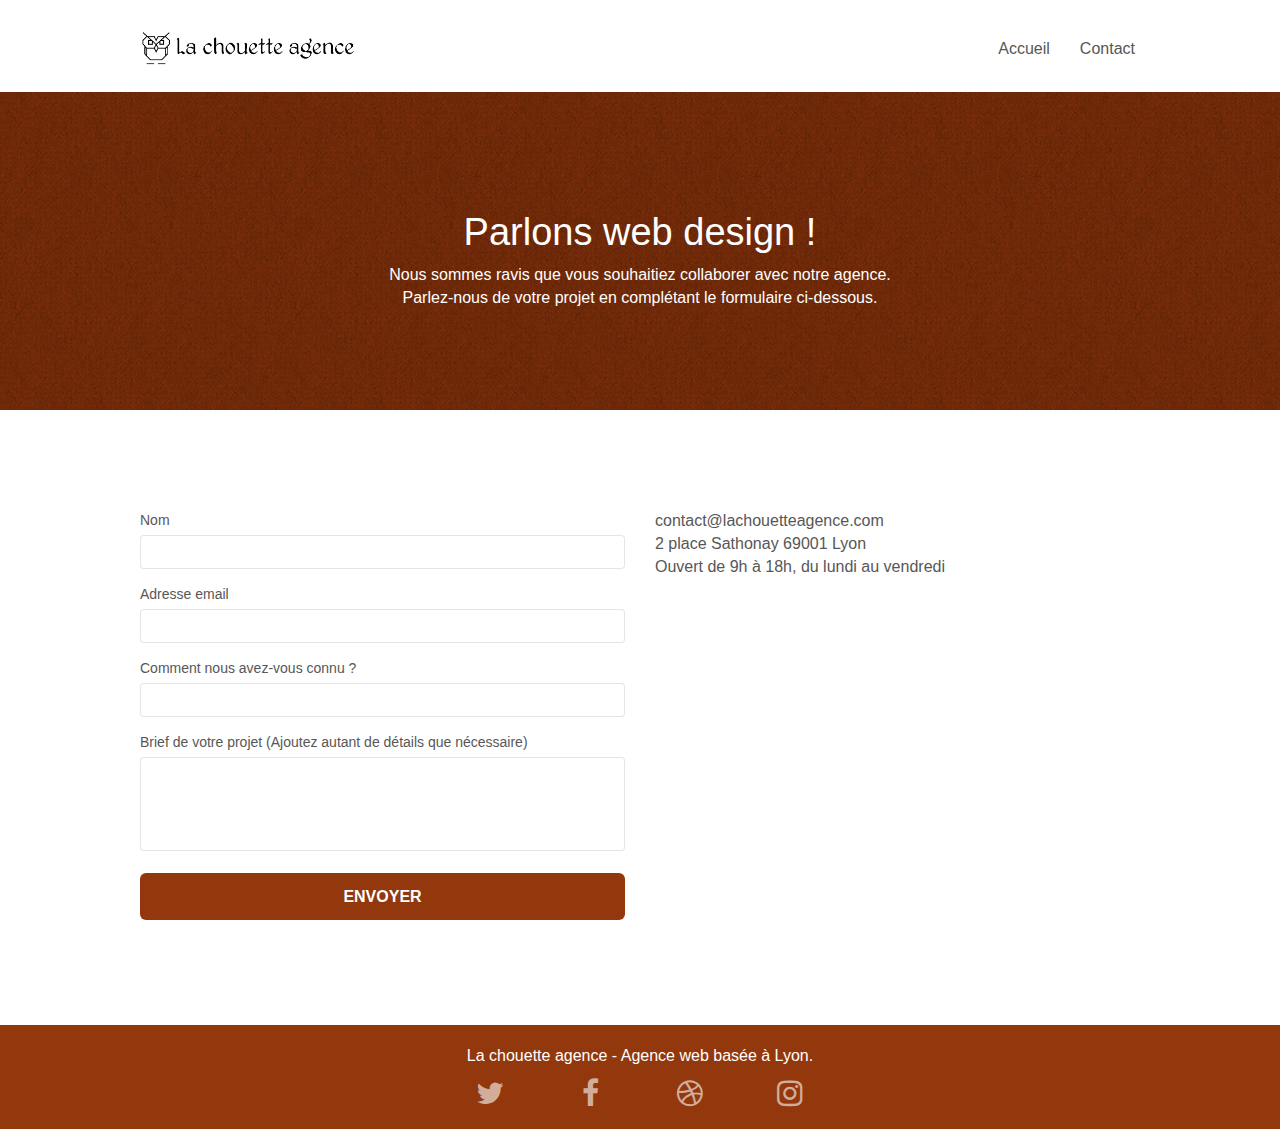
==== contact.html @ 878d5da0 "changement de langue dans contact" ====
<!doctype html>
<html lang="fr-fr">
<head>
    <meta charset="utf-8">
    <meta name="keywords" content="">
    <meta name="description" content="Contactez la chouette agence, entreprise de web design située à Lyon qui aide les entreprises à devenir attractives et visibles sur Internet.">
    <meta name="viewport" content="width=device-width, initial-scale=1.0, viewport-fit=cover">
	<meta name="robots" content="index, follow" >
	<link rel="shortcut icon" type="image/png" href="favicon.jpg">
    
	<link rel="stylesheet" type="text/css" href="./css/bootstrap.css">
	<link rel="stylesheet" type="text/css" href="style.css">
	<link rel="stylesheet" type="text/css" href="./css/font-awesome.css">
	<link rel="stylesheet" type="text/css" href="./css/et-line.css">
	
    
	<script src="./js/jquery-2.1.0.js"></script>
	<script src="./js/bootstrap.js"></script>
	<script src="./js/blocs.js"></script>
	<script src="./js/jquery.touchSwipe.js" defer></script>
	<script src="./js/gmaps.js"></script>

    <title>Contactez la chouette agence</title>

    
<!-- Analytics -->
 
<!-- Analytics END -->
    
</head>
<body>
<!-- Principal conteneur -->
<div class="page-container">
    
<!-- bloc-0 -->
<div class="bloc bgc-white l-bloc " id="bloc-0">
	<div class="container bloc-sm">
		<nav class="navbar row">
			<div class="navbar-header">
				<a class="navbar-brand" href="index.html">
					<img src="img/la-chouette-agence.png" alt="paris web design logo agence web meilleure agence" height="40" />
				</a>
				<button id="nav-toggle" type="button" class="ui-navbar-toggle navbar-toggle" data-toggle="collapse" data-target=".navbar-1">
					<span class="sr-only">Toggle navigation</span>
					<span class="icon-bar"></span>
					<span class="icon-bar"></span>
					<span class="icon-bar"></span>
				</button>
			</div>
			<div class="collapse navbar-collapse navbar-1 special-dropdown-nav">
				<ul class="site-navigation nav navbar-nav">
					<li>
						<a href="index.html">Accueil</a>
					</li>
					<li>
						<a href="contact.html"> Contact </a>
					</li>
				</ul>
			</div>
		</nav>
	</div>
</div>
<!-- bloc-0 END -->

<!-- bloc-6 -->
<div class="bloc bg-dots-bg bg-repeat bgc-atomic-tangerine d-bloc bloc-bg-texture texture-paper" id="bloc-6">
	<div class="container bloc-lg">
		<div class="row">
			<div class="col-sm-12">
				<h1 class="text-center hero-bloc-text tc-white">
					Parlons web design !
				</h1>
				<p class="text-center mg-lg tc-white tight-width-whitespace">
					Nous sommes ravis que vous souhaitiez collaborer avec notre agence.<br>
					Parlez-nous de votre projet en complétant le formulaire ci-dessous.
				</p>
			</div>
		</div>
	</div>
</div>
<!-- bloc-6 END -->

<!-- bloc-7 -->
<div class="bloc bgc-white l-bloc" id="bloc-7">
	<div class="container bloc-lg">
		<div class="row">
			<div class="col-sm-6">
				<form id="form_1" novalidate success-msg="Your message has been sent." fail-msg="Sorry it seems that our mail server is not responding, Sorry for the inconvenience!">
					<div class="form-group">
						<label>
							Nom
						</label>
						<input id="name" class="form-control" required />
					</div>
					<div class="form-group">
						<label>
							Adresse email
						</label>
						<input id="email" class="form-control" type="email" required />
					</div>
					<div class="form-group">
						<label>
							Comment nous avez-vous connu ?
						</label>
						<input class="form-control" type="email" required id="input_504" />
					</div>
					<div class="form-group">
						<label>
							Brief de votre projet (Ajoutez autant de détails que nécessaire)<br>
						</label><textarea id="message" class="form-control" rows="4" cols="50" required></textarea>
					</div> 
					<button class="bloc-button btn btn-lg btn-block cta-hero btn-atomic-tangerine" type="submit">
						Envoyer
					</button>
				</form>
			</div>
			<div class="col-sm-6">
				<p>
					contact@lachouetteagence.com<br>2 place Sathonay 69001 Lyon<br>Ouvert de 9h à 18h, du lundi au vendredi<br>
				</p>
			</div>
		</div>
	</div>
</div>
<!-- bloc-7 END -->

<!-- ScrollToTop Button -->
<a class="bloc-button btn btn-d scrollToTop" onclick="scrollToTarget('1')"><span class="fa fa-chevron-up"></span></a>
<!-- ScrollToTop Button END-->


<!-- Footer - bloc-8 -->
<div class="bloc bgc-atomic-tangerine d-bloc" id="bloc-8">
	<div class="container bloc-sm">
		<div class="row">
			<div class="col-sm-12">
				<p class="text-center white">
					La chouette agence - Agence web basée à Lyon.<br>
				</p>
				<div class="row row-no-gutters social">
					<div class="col-xs-3">
						<div class="text-center">
							<a class="social" href="index.html"><span class="fa fa-twitter icon-md"></span></a>
						</div>
					</div>
					<div class="col-xs-3">
						<div class="text-center">
							<a class="social" href="index.html"><span class="fa fa-facebook icon-md"></span></a>
						</div>
					</div>
					<div class="col-xs-3">
						<div class="text-center">
							<a class="social" href="index.html"><span class="fa fa-dribbble icon-md"></span></a>
						</div>
					</div>
					<div class="col-xs-3">
						<div class="text-center">
							<a class="social" href="index.html"><span class="fa fa-instagram icon-md"></span></a>
						</div>
					</div>
				</div>
			</div>
		</div>
	</div>
</div>
<!-- Footer - bloc-8 END -->

</div>
<!-- Principal conteneur END -->
    

</body>
</html>
---- style.css ----
body {
    margin: 0;
    padding: 0;
    background: #FFF;
    overflow-x: hidden;
    -webkit-font-smoothing: antialiased;
    -moz-osx-font-smoothing: grayscale;
}

a,
button {
    transition: all .3s ease-in-out;
    outline: none!important;
}

a:hover {
    text-decoration: none;
    cursor: pointer;
}

#page-loading-blocs-notifaction {
    position: fixed;
    top: 0;
    bottom: 0;
    width: 100%;
    z-index: 100000;
    background: #FFFFFF url("img/pageload-spinner.gif") no-repeat center center;
}

.bloc {
    width: 100%;
    clear: both;
    background: 50% 50% no-repeat;
    padding: 0 50px;
    -webkit-background-size: cover;
    -moz-background-size: cover;
    -o-background-size: cover;
    background-size: cover;
    position: relative;
}

.bloc .container {
    padding-left: 0;
    padding-right: 0;
}

.bloc-lg {
    padding: 100px 50px;
}

.bloc-md {
    padding: 50px;
}

.bloc-sm {
    padding: 20px 50px;
}

.bg-center,
.bg-l-edge,
.bg-r-edge,
.bg-t-edge,
.bg-b-edge,
.bg-tl-edge,
.bg-bl-edge,
.bg-tr-edge,
.bg-br-edge,
.bg-repeat {
    -webkit-background-size: auto!important;
    -moz-background-size: auto!important;
    -o-background-size: auto!important;
    background-size: auto!important;
}

.bg-repeat {
    background: repeat;
}

.bg-t-edge {
    background: top no-repeat;
}

.bloc-bg-texture::before {
    content: "";
    background-size: 2px 2px;
    position: absolute;
    top: 0;
    bottom: 0;
    left: 0;
    right: 0;
}

.texture-paper::before {
    background: url("img/texture-paper.png");
    background-size: 280px 280px;
}

.b-parallax {
    background-attachment: fixed;
}

.d-bloc {
    color: rgba(255, 255, 255, .7);
}

.d-bloc button:hover {
    color: rgba(255, 255, 255, .9);
}

.d-bloc .icon-round,
.d-bloc .icon-square,
.d-bloc .icon-rounded,
.d-bloc .icon-semi-rounded-a,
.d-bloc .icon-semi-rounded-b {
    border-color: rgba(255, 255, 255, .9);
}

.d-bloc .divider-h span {
    border-color: rgba(255, 255, 255, .2);
}

.d-bloc .a-btn,
.d-bloc .navbar a,
.d-bloc .navbar-brand,
.d-bloc a .icon-sm,
.d-bloc a .icon-md,
.d-bloc a .icon-lg,
.d-bloc a .icon-xl,
.d-bloc h1 a,
.d-bloc h2 a,
.d-bloc h3 a,
.d-bloc h4 a,
.d-bloc h5 a,
.d-bloc h6 a,
.d-bloc p a {
    color: rgba(255, 255, 255, .6);
}

.d-bloc .a-btn:hover,
.d-bloc .navbar a:hover,
.d-bloc .navbar-brand:hover,
.d-bloc a:hover .icon-sm,
.d-bloc a:hover .icon-md,
.d-bloc a:hover .icon-lg,
.d-bloc a:hover .icon-xl,
.d-bloc h1 a:hover,
.d-bloc h2 a:hover,
.d-bloc h3 a:hover,
.d-bloc h4 a:hover,
.d-bloc h5 a:hover,
.d-bloc h6 a:hover,
.d-bloc p a:hover {
    color: rgba(255, 255, 255, 1);
}

.d-bloc .navbar-toggle .icon-bar {
    background: rgba(255, 255, 255, 1);
}

.d-bloc .btn-wire,
.d-bloc .btn-wire:hover {
    color: rgba(255, 255, 255, 1);
    border-color: rgba(255, 255, 255, 1);
}

.d-bloc .panel {
    color: rgba(0, 0, 0, .5);
}

.d-bloc .panel button:hover {
    color: rgba(0, 0, 0, .7);
}

.d-bloc .panel icon {
    border-color: rgba(0, 0, 0, .7);
}

.d-bloc .panel .divider-h span {
    border-color: rgba(0, 0, 0, .1);
}

.d-bloc .panel .a-btn {
    color: rgba(0, 0, 0, .6);
}

.d-bloc .panel .a-btn:hover {
    color: rgba(0, 0, 0, 1);
}

.d-bloc .panel .btn-wire,
.d-bloc .panel .btn-wire:hover {
    color: rgba(0, 0, 0, .7);
    border-color: rgba(0, 0, 0, .3);
}

.d-bloc .panel,
.l-bloc {
    color: rgba(0, 0, 0, .5);
}

.d-bloc .panel button:hover,
.l-bloc button:hover {
    color: rgba(0, 0, 0, .7);
}

.l-bloc .icon-round,
.l-bloc .icon-square,
.l-bloc .icon-rounded,
.l-bloc .icon-semi-rounded-a,
.l-bloc .icon-semi-rounded-b {
    border-color: rgba(0, 0, 0, .7);
}

.d-bloc .panel .divider-h span,
.l-bloc .divider-h span {
    border-color: rgba(0, 0, 0, .1);
}

.d-bloc .panel .a-btn,
.l-bloc .a-btn,
.l-bloc .navbar a,
.l-bloc .navbar-brand,
.l-bloc a .icon-sm,
.l-bloc a .icon-md,
.l-bloc a .icon-lg,
.l-bloc a .icon-xl,
.l-bloc h1 a,
.l-bloc h2 a,
.l-bloc h3 a,
.l-bloc h4 a,
.l-bloc h5 a,
.l-bloc h6 a,
.l-bloc p a {
    color: rgba(0, 0, 0, .6);
}

.d-bloc .panel .a-btn:hover,
.l-bloc .a-btn:hover,
.l-bloc .navbar a:hover,
.l-bloc .navbar-brand:hover,
.l-bloc a:hover .icon-sm,
.l-bloc a:hover .icon-md,
.l-bloc a:hover .icon-lg,
.l-bloc a:hover .icon-xl,
.l-bloc h1 a:hover,
.l-bloc h2 a:hover,
.l-bloc h3 a:hover,
.l-bloc h4 a:hover,
.l-bloc h5 a:hover,
.l-bloc h6 a:hover,
.l-bloc p a:hover {
    color: rgba(0, 0, 0, 1);
}

.l-bloc .navbar-toggle .icon-bar {
    color: rgba(0, 0, 0, .6);
}

.d-bloc .panel .btn-wire,
.d-bloc .panel .btn-wire:hover,
.l-bloc .btn-wire,
.l-bloc .btn-wire:hover {
    color: rgba(0, 0, 0, .7);
    border-color: rgba(0, 0, 0, .3);
}

.voffset {
    margin-top: 30px;
}

.voffset-lg {
    margin-top: 80px;
}

.row-no-gutters {
    margin-right: 0;
    margin-left: 0;
}

.row.row-no-gutters > [class^="col-"],
.row.row-no-gutters > [class*=" col-"] {
    padding-right: 0;
    padding-left: 0;
}

#bloc-1-hero h1 {
    font-size: 32px;
}

.navbar {
    margin-bottom: 0;
    z-index: 1;
}

.navbar-brand {
    height: auto;
    padding: 3px 15px;
    font-size: 25px;
    font-weight: normal;
    font-weight: 600;
    line-height: 44px;
}

.navbar-brand img {
    max-height: 200px;
    margin: 0 5px 0 0;
    display: inline;
}

.navbar-brand img[src$=svg] {
    min-width: 100px;
}

.nav-center .navbar-brand img {
    margin: 0;
}

.navbar .nav {
    padding-top: 2px;
    margin-right: -16px;
    float: right;
    z-index: 1;
}

.nav > li {
    float: left;
    margin-top: 4px;
    font-size: 16px;
}

.navbar-nav .open .dropdown-menu > li > a {
    text-align: inherit;
}

.nav > li a:hover,
.nav > li a:focus {
    background: transparent;
}

.navbar-toggle {
    margin: 10px 10px 0 0;
    border: 0px;
}
.navbar-toggle:hover {
    background: transparent!important;
}

.navbar-toggle .icon-bar {
    background-color: rgba(0, 0, 0, .5);
    width: 26px;
}

.nav-invert .navbar .nav {
    float: left;
}

.nav-invert .navbar-header,
.nav-invert .navbar-brand {
    float: right;
    position: relative;
    z-index: 2;
}
textarea {
    resize:none;
}

@media (min-width: 768px) {
    .site-navigation {
        position: absolute;
        top: 50%;
        right: 20px;
        transform: translate(0, -50%);
        -webkit-transform: translateY(-50%);
    }
    .nav > li .dropdown-menu a,
    .nav > li .dropdown-menu a:hover {
        color: #484848;
    }
    .nav-invert .site-navigation {
        left: 0;
        right: 0;
    }
    .nav-center {
        text-align: center;
    }
    .nav-center .navbar-header {
        width: 100%;
    }
    .nav-center .navbar-header,
    .nav-center .navbar-brand,
    .nav-center .nav > li {
        float: none;
        display: inline-block;
    }
    .nav-center .site-navigation {
        position: relative;
        width: 100%;
        right: 0;
        margin-right: 0px;
        margin-top: 20px;
    }
    .nav-center.mini-nav .navbar-toggle {
        float: none;
        margin: 10px auto 0;
    }
}

.nav > li > .dropdown a {
    background: none!important;
    display: block;
    padding: 14px 15px;
}

nav .caret {
    margin: 0 5px;
}

.dropdown-menu .dropdown-menu {
    top: -8px;
    left: 100%;
}

.dropdown-menu .dropmenu-flow-right {
    top: 100%;
    left: 0;
    margin-left: -1px;
    border-top-left-radius: 0;
    border-top-right-radius: 0;
}

.dropdown-menu .dropdown span {
    border: 4px solid black;
    border-top-color: transparent;
    border-right-color: transparent;
    border-bottom-color: transparent;
    margin: 6px -5px 0 0!important;
    float: right;
}

.mg-md {
    margin-top: 10px;
    margin-bottom: 20px;
}

.mg-lg {
    margin-top: 10px;
    margin-bottom: 40px;
}

.btn {
    margin: 0 5px 5px 0;
}

.btn.pull-right {
    margin: 0 0 5px 5px;
}

.btn-d,
.btn-d:hover,
.btn-d:focus {
    color: #FFF;
    background: rgba(0, 0, 0, .3);
}

button {
    outline: none!important;
}

.btn-rd {
    border-radius: 40px;
}

.btn-clean {
    border: 1px solid rgba(0, 0, 0, .08);
    border-bottom-color: rgba(0, 0, 0, .1);
    text-shadow: 0 1px 0 rgba(0, 0, 1, .1);
    box-shadow: 0 1px 3px rgba(0, 0, 1, .25), inset 0 1px 0 0 rgba(255, 255, 255, .15);
}

.icon-md {
    font-size: 30px!important;
}

.icon-lg {
    font-size: 60px!important;
}

.sm-shadow {
    text-shadow: 0 1px 2px rgba(0, 0, 0, .3);
}

.panel-sq,
.panel-sq .panel-heading,
.panel-sq .panel-footer {
    border-radius: 0;
}

.panel-rd {
    border-radius: 30px;
}

.panel-rd .panel-heading {
    border-radius: 29px 29px 0 0;
}

.panel-rd .panel-footer {
    border-radius: 0 0 29px 29px;
}

.form-control {
    border-color: rgba(0, 0, 0, .1);
    box-shadow: none;
}

.scrollToTop {
    width: 40px;
    height: 40px;
    position: fixed;
    bottom: 20px;
    right: 20px;
    opacity: 0;
    z-index: 500;
    transition: all .3s ease-in-out;
}

.scrollToTop span {
    margin-top: 6px;
}

.showScrollTop {
    font-size: 14px;
    opacity: 1;
}

a[data-lightbox] {
    position: relative;
    display: block;
    text-align: center;
}

a[data-lightbox]:hover::before {
    content: "+";
    font-family: "HelveticaNeue-Light", "Helvetica Neue Light", "Helvetica Neue", Helvetica, Arial;
    font-size: 32px;
    width: 50px;
    height: 50px;
    margin-left: -25px;
    border-radius: 50%;
    background: rgba(0, 0, 0, .6);
    color: #FFF;
    font-weight: 100;
    z-index: 1;
    position: absolute;
    top: 50%;
    transform: translateY(-50%);
    -webkit-transform: translateY(-50%);
}

a[data-lightbox]:hover img {
    opacity: 0.6;
    -webkit-animation-fill-mode: none;
    animation-fill-mode: none;
}

#lightbox-modal {
    display: flex;
    align-items: center;
}

#lightbox-modal .modal-dialog {
    width: 90%;
    max-width: 900px;
    margin: 0 auto 0;
}

#lightbox-modal .modal-dialog img {
    max-height: 90vh;
    margin: 0 auto;
}

.lightbox-caption {
    padding: 20px;
    color: #FFF;
    background: rgba(0, 0, 0, .5);
    position: absolute;
    left: 15px;
    right: 15px;
    bottom: 5px;
}

.close-lightbox {
    color: #FFF;
    font-size: 30px;
    position: absolute;
    top: 20px;
    right: 20px;
    z-index: 20;
    background: rgba(0, 0, 0, .5);
    border: none;
    line-height: 30px;
    padding: 0 9px 5px;
    opacity: 0.3;
}

.close-lightbox:hover,
.next-lightbox:hover,
.prev-lightbox:hover {
    opacity: 1.0;
    color: #FFF;
}

.next-lightbox,
.prev-lightbox {
    font-size: 20px;
    color: rgba(255, 255, 255, .9);
    background: rgba(0, 0, 0, .5);
    transition: all .2s ease-in-out;
    position: absolute;
    top: 45%;
    z-index: 1;
    opacity: 0.4;
}

.next-lightbox {
    padding: 6px 8px 1px 13px;
    right: 25px;
}

.prev-lightbox {
    padding: 6px 13px 1px 10px;
    left: 25px;
}

.snapshot-lb .modal-body {
    padding-bottom: 45px;
}

.snapshot-lb .lightbox-caption {
    padding: 0;
    color: rgba(0, 0, 0, .5);
    background: none;
}

h1,
h2,
h3,
h4,
h5,
h6,
p,
label,
.btn,
a {
    font-family: "helvetica";
    font-weight: 400;
    color: #575757!important;
}

.container {
    max-width: 1000px;
}

.hero-bloc-text {
    font-size: 38px;
}

.hero-bloc-text-sub {
    font-size: 36px;
}


.statement-bloc-text {
    line-height: 26px;
    font-style: italic;
    font-size: 20px;
    text-align: center;
    font-weight: lighter;
    max-width: 520px;
    margin: auto auto auto auto;
}

p {
    font-size: 16px;
}

.tight-width-whitespace {
    max-width: 600px;
    margin: auto auto auto auto;
}

.h1 {
    font-size: 20px;
    font-family: "Open Sans";
}

.cta-hero {
    margin-top: 22px;
    color: #FFFFFF!important;
    text-transform: uppercase;
    padding: 12px 28px 12px 28px;
    font-size: 16px;
    font-weight: 700;
}

.social {
    max-width: 400px;
    margin: auto auto auto auto;
}

h2 {
    font-size: 22px;
    line-height: 1.4em;
}

h3 {
    font-size: 15px;
    text-transform: uppercase;
    font-weight: 700;
    color: #333333!important;
}

.med-width-whitespace {
    max-width: 800px;
    margin: auto auto auto auto;
    box-shadow: 0px 0px 0px #000000;
}

h1 {
    color: #333333!important;
}

h4 {
    color: #333333!important;
}

.icons {
    margin-bottom: 14px;
    margin-top: 24px;
}

.white {
    color: #FFFFFF!important;
}

.portfolio-thumb {
    margin:auto;
}

.portfolio-row {
    margin-bottom: 44px;
    margin-top: 50px;
}

.avatar {
    box-shadow: 0px 4px 9px rgba(0, 0, 0, 0.3);
}

.black-background {
    background-color: #a59363b3;
    padding: 40px 40px 40px 40px;
}

.bold-link {
    font-weight: 900;
    text-decoration: underline!important;
}

.bgc-white {
    background-color: #FFFFFF;
}

.bgc-dark-slate-blue {
    background-color: #364577;
}

.bgc-atomic-tangerine {
    background-color: #93370c;
}

.tc-white {
    color: #FFFFFF!important;
}

.btn-atomic-tangerine {
    background: #93370c;
    color: #FFFFFF!important;
}

.btn-atomic-tangerine:hover {
    background: #c27956!important;
    color: #FFFFFF!important;
}

.ltc-white {
    color: #FFFFFF!important;
}

.ltc-white:hover {
    color: #cccccc!important;
}

.ltc-atomic-tangerine {
    color: #FFFFFF!important;
}

.ltc-atomic-tangerine:hover {
    color: #c27956!important;
}

.icon-dark-slate-blue {
    color: #364577!important;
    border-color: #364577!important;
}

.bg-dots-bg {
    background-image: url("img/dots-bg.png");
}

.bg-lines-h2-bg {
    background-image: url("img/lines-h2-bg.png");
}

.bg-banniere {
    background-image: url("img/la-chouette-agence-banniere.png");
}

.bg-presentation {
    background-image: url("img/image-de-presentation.jpg");
}

@media (max-width: 1024px) {
    .bloc {
        padding-left: 20px;
        padding-right: 20px;
    }
    .bloc.full-width-bloc,
    .bloc-tile-2.full-width-bloc .container,
    .bloc-tile-3.full-width-bloc .container,
    .bloc-tile-4.full-width-bloc .container {
        padding-left: 0;
        padding-right: 0;
    }
}

@media (max-width: 992px) and (min-width: 768px) {
    .navbar .nav {
        max-width: 80%
    }
    .nav-center.navbar .nav {
        max-width: 100%
    }
}

@media only screen and (min-device-width: 768px) and (max-device-width: 1024px) and (orientation: landscape) {
    .b-parallax {
        background-attachment: scroll;
    }
}

@media only screen and (min-device-width: 1024px) and (max-device-width: 1366px) and (-webkit-min-device-pixel-ratio: 1.5) {
    .b-parallax {
        background-attachment: scroll;
    }
}

@media (max-width: 991px) {
    .container {
        width: 100%;
    }
    .b-parallax {
        background-attachment: scroll;
    }
    .page-container,
    #hero-bloc {
        overflow-x: hidden;
        position: relative;
    }
    .bloc {
        padding-left: constant(safe-area-inset-left);
        padding-right: constant(safe-area-inset-right);
    }
    .bloc-group,
    .bloc-group .bloc {
        display: block;
        width: 100%;
    }
    .bloc-fill-screen .fill-bloc-top-edge,
    .bloc-fill-screen .fill-bloc-bottom-edge {
        padding: 0 20px;
        padding-left: constant(safe-area-inset-left);
        padding-right: constant(safe-area-inset-right);
    }
}

@media (max-width: 767px) {
    .page-container {
        overflow-x: hidden;
        position: relative;
    }
    h1,
    h2,
    h3,
    h4,
    h5,
    h6,
    p,
    #disqus_thread {
        padding-left: 10px!important;
        padding-right: 10px!important;
    }
    .b-parallax {
        background-attachment: scroll;
    }
    .navbar .nav {
        padding-top: 0;
        border-top: 1px solid rgba(0, 0, 0, .2);
        float: none!important;
    }
    .navbar.row {
        margin-left: 0;
        margin-right: 0;
    }
    .site-navigation {
        position: inherit;
        transform: none;
        -webkit-transform: none;
        -ms-transform: none;
    }
    .nav > li {
        margin-top: 0;
        border-bottom: 1px solid rgba(0, 0, 0, .1);
        background: rgba(0, 0, 0, .05);
        text-align: left;
        padding-left: 15px;
        width: 100%;
    }
    .nav > li:hover {
        background: rgba(0, 0, 0, .08);
    }
    .dropdown .dropdown a .caret {
        float: none;
        margin: 5px 0 0 10px!important;
        border: 4px solid black;
        border-bottom-color: transparent;
        border-right-color: transparent;
        border-left-color: transparent;
    }
    #hero-bloc .navbar .nav {
        background: rgba(0, 0, 0, .8);
    }
    #hero-bloc .navbar .nav a {
        color: rgba(255, 255, 255, .6);
    }
    .hero {
        padding: 50px 0;
    }
    .hero-nav {
        left: -1px;
        right: -1px;
    }
    .navbar-collapse {
        padding: 0;
        overflow-x: hidden;
        -webkit-box-shadow: none;
        box-shadow: none;
    }
    .navbar-brand img {
        max-height: 40px;
        width: auto;
    }
    .nav-invert .navbar-header {
        float: none;
        width: 100%;
    }
    .nav-invert .navbar-toggle {
        float: left;
        margin-left: 10px;
    }
    .bloc {
        padding-left: 0;
        padding-right: 0;
    }
    .bloc-xxl,
    .bloc-xl,
    .bloc-lg {
        padding: 40px 0;
    }
    .bloc-sm,
    .bloc-md {
        padding-left: 0;
        padding-right: 0;
    }
    .bloc-tile-2 .container,
    .bloc-tile-3 .container,
    .bloc-tile-4 .container,
    .bloc-fill-screen .fill-bloc-top-edge,
    .bloc-fill-screen .fill-bloc-bottom-edge {
        padding-left: 0;
        padding-right: 0;
    }
    .a-block {
        padding: 0 10px;
    }
    .btn-dwn {
        display: none;
    }
    .voffset {
        margin-top: 5px;
    }
    .voffset-md {
        margin-top: 20px;
    }
    .voffset-lg {
        margin-top: 30px;
    }
    form {
        padding: 5px;
    }
    .close-lightbox {
        display: inline-block;
    }
    .blocsapp-device-iphone5 {
        background-size: 216px 425px;
        padding-top: 60px;
        width: 216px;
        height: 425px;
    }
    .blocsapp-device-iphone5 img {
        width: 180px;
        height: 320px;
    }
}

@media (max-width: 400px) {
    .bloc {
        padding-left: 0;
        padding-right: 0;
    }
}

@media (max-width: 767px) {
    .bloc-mob-center-text {
        text-align: center;
    }
}
---- css/et-line.css ----
@font-face {
    font-family: et-line;
    src: url(../fonts/et-line.eot);
    src: url(../fonts/et-line.eot?#iefix) format('embedded-opentype'), url(../fonts/et-line.woff) format('woff'), url(../fonts/et-line.ttf) format('truetype'), url(../fonts/et-line.svg#et-line) format('svg');
    font-weight: 400;
    font-style: normal
}

.et-icon-adjustments,
.et-icon-alarmclock,
.et-icon-anchor,
.et-icon-aperture,
.et-icon-attachment,
.et-icon-bargraph,
.et-icon-basket,
.et-icon-beaker,
.et-icon-bike,
.et-icon-book-open,
.et-icon-briefcase,
.et-icon-browser,
.et-icon-calendar,
.et-icon-camera,
.et-icon-caution,
.et-icon-chat,
.et-icon-circle-compass,
.et-icon-clipboard,
.et-icon-clock,
.et-icon-cloud,
.et-icon-compass,
.et-icon-desktop,
.et-icon-dial,
.et-icon-document,
.et-icon-documents,
.et-icon-download,
.et-icon-dribbble,
.et-icon-edit,
.et-icon-envelope,
.et-icon-expand,
.et-icon-facebook,
.et-icon-flag,
.et-icon-focus,
.et-icon-gears,
.et-icon-genius,
.et-icon-gift,
.et-icon-global,
.et-icon-globe,
.et-icon-googleplus,
.et-icon-grid,
.et-icon-happy,
.et-icon-hazardous,
.et-icon-heart,
.et-icon-hotairballoon,
.et-icon-hourglass,
.et-icon-key,
.et-icon-laptop,
.et-icon-layers,
.et-icon-lifesaver,
.et-icon-lightbulb,
.et-icon-linegraph,
.et-icon-linkedin,
.et-icon-lock,
.et-icon-magnifying-glass,
.et-icon-map,
.et-icon-map-pin,
.et-icon-megaphone,
.et-icon-mic,
.et-icon-mobile,
.et-icon-newspaper,
.et-icon-notebook,
.et-icon-paintbrush,
.et-icon-paperclip,
.et-icon-pencil,
.et-icon-phone,
.et-icon-picture,
.et-icon-pictures,
.et-icon-piechart,
.et-icon-presentation,
.et-icon-pricetags,
.et-icon-printer,
.et-icon-profile-female,
.et-icon-profile-male,
.et-icon-puzzle,
.et-icon-quote,
.et-icon-recycle,
.et-icon-refresh,
.et-icon-ribbon,
.et-icon-rss,
.et-icon-sad,
.et-icon-scissors,
.et-icon-scope,
.et-icon-search,
.et-icon-shield,
.et-icon-speedometer,
.et-icon-strategy,
.et-icon-streetsign,
.et-icon-tablet,
.et-icon-target,
.et-icon-telescope,
.et-icon-toolbox,
.et-icon-tools,
.et-icon-tools-2,
.et-icon-trophy,
.et-icon-tumblr,
.et-icon-twitter,
.et-icon-upload,
.et-icon-video,
.et-icon-wallet,
.et-icon-wine {
    font-family: et-line;
    speak: none;
    font-style: normal;
    font-weight: 400;
    font-variant: normal;
    text-transform: none;
    line-height: 1;
    -webkit-font-smoothing: antialiased;
    -moz-osx-font-smoothing: grayscale;
    display: inline-block
}

.et-icon-mobile:before {
    content: "\e000"
}

.et-icon-laptop:before {
    content: "\e001"
}

.et-icon-desktop:before {
    content: "\e002"
}

.et-icon-tablet:before {
    content: "\e003"
}

.et-icon-phone:before {
    content: "\e004"
}

.et-icon-document:before {
    content: "\e005"
}

.et-icon-documents:before {
    content: "\e006"
}

.et-icon-search:before {
    content: "\e007"
}

.et-icon-clipboard:before {
    content: "\e008"
}

.et-icon-newspaper:before {
    content: "\e009"
}

.et-icon-notebook:before {
    content: "\e00a"
}

.et-icon-book-open:before {
    content: "\e00b"
}

.et-icon-browser:before {
    content: "\e00c"
}

.et-icon-calendar:before {
    content: "\e00d"
}

.et-icon-presentation:before {
    content: "\e00e"
}

.et-icon-picture:before {
    content: "\e00f"
}

.et-icon-pictures:before {
    content: "\e010"
}

.et-icon-video:before {
    content: "\e011"
}

.et-icon-camera:before {
    content: "\e012"
}

.et-icon-printer:before {
    content: "\e013"
}

.et-icon-toolbox:before {
    content: "\e014"
}

.et-icon-briefcase:before {
    content: "\e015"
}

.et-icon-wallet:before {
    content: "\e016"
}

.et-icon-gift:before {
    content: "\e017"
}

.et-icon-bargraph:before {
    content: "\e018"
}

.et-icon-grid:before {
    content: "\e019"
}

.et-icon-expand:before {
    content: "\e01a"
}

.et-icon-focus:before {
    content: "\e01b"
}

.et-icon-edit:before {
    content: "\e01c"
}

.et-icon-adjustments:before {
    content: "\e01d"
}

.et-icon-ribbon:before {
    content: "\e01e"
}

.et-icon-hourglass:before {
    content: "\e01f"
}

.et-icon-lock:before {
    content: "\e020"
}

.et-icon-megaphone:before {
    content: "\e021"
}

.et-icon-shield:before {
    content: "\e022"
}

.et-icon-trophy:before {
    content: "\e023"
}

.et-icon-flag:before {
    content: "\e024"
}

.et-icon-map:before {
    content: "\e025"
}

.et-icon-puzzle:before {
    content: "\e026"
}

.et-icon-basket:before {
    content: "\e027"
}

.et-icon-envelope:before {
    content: "\e028"
}

.et-icon-streetsign:before {
    content: "\e029"
}

.et-icon-telescope:before {
    content: "\e02a"
}

.et-icon-gears:before {
    content: "\e02b"
}

.et-icon-key:before {
    content: "\e02c"
}

.et-icon-paperclip:before {
    content: "\e02d"
}

.et-icon-attachment:before {
    content: "\e02e"
}

.et-icon-pricetags:before {
    content: "\e02f"
}

.et-icon-lightbulb:before {
    content: "\e030"
}

.et-icon-layers:before {
    content: "\e031"
}

.et-icon-pencil:before {
    content: "\e032"
}

.et-icon-tools:before {
    content: "\e033"
}

.et-icon-tools-2:before {
    content: "\e034"
}

.et-icon-scissors:before {
    content: "\e035"
}

.et-icon-paintbrush:before {
    content: "\e036"
}

.et-icon-magnifying-glass:before {
    content: "\e037"
}

.et-icon-circle-compass:before {
    content: "\e038"
}

.et-icon-linegraph:before {
    content: "\e039"
}

.et-icon-mic:before {
    content: "\e03a"
}

.et-icon-strategy:before {
    content: "\e03b"
}

.et-icon-beaker:before {
    content: "\e03c"
}

.et-icon-caution:before {
    content: "\e03d"
}

.et-icon-recycle:before {
    content: "\e03e"
}

.et-icon-anchor:before {
    content: "\e03f"
}

.et-icon-profile-male:before {
    content: "\e040"
}

.et-icon-profile-female:before {
    content: "\e041"
}

.et-icon-bike:before {
    content: "\e042"
}

.et-icon-wine:before {
    content: "\e043"
}

.et-icon-hotairballoon:before {
    content: "\e044"
}

.et-icon-globe:before {
    content: "\e045"
}

.et-icon-genius:before {
    content: "\e046"
}

.et-icon-map-pin:before {
    content: "\e047"
}

.et-icon-dial:before {
    content: "\e048"
}

.et-icon-chat:before {
    content: "\e049"
}

.et-icon-heart:before {
    content: "\e04a"
}

.et-icon-cloud:before {
    content: "\e04b"
}

.et-icon-upload:before {
    content: "\e04c"
}

.et-icon-download:before {
    content: "\e04d"
}

.et-icon-target:before {
    content: "\e04e"
}

.et-icon-hazardous:before {
    content: "\e04f"
}

.et-icon-piechart:before {
    content: "\e050"
}

.et-icon-speedometer:before {
    content: "\e051"
}

.et-icon-global:before {
    content: "\e052"
}

.et-icon-compass:before {
    content: "\e053"
}

.et-icon-lifesaver:before {
    content: "\e054"
}

.et-icon-clock:before {
    content: "\e055"
}

.et-icon-aperture:before {
    content: "\e056"
}

.et-icon-quote:before {
    content: "\e057"
}

.et-icon-scope:before {
    content: "\e058"
}

.et-icon-alarmclock:before {
    content: "\e059"
}

.et-icon-refresh:before {
    content: "\e05a"
}

.et-icon-happy:before {
    content: "\e05b"
}

.et-icon-sad:before {
    content: "\e05c"
}

.et-icon-facebook:before {
    content: "\e05d"
}

.et-icon-twitter:before {
    content: "\e05e"
}

.et-icon-googleplus:before {
    content: "\e05f"
}

.et-icon-rss:before {
    content: "\e060"
}

.et-icon-tumblr:before {
    content: "\e061"
}

.et-icon-linkedin:before {
    content: "\e062"
}

.et-icon-dribbble:before {
    content: "\e063"
}
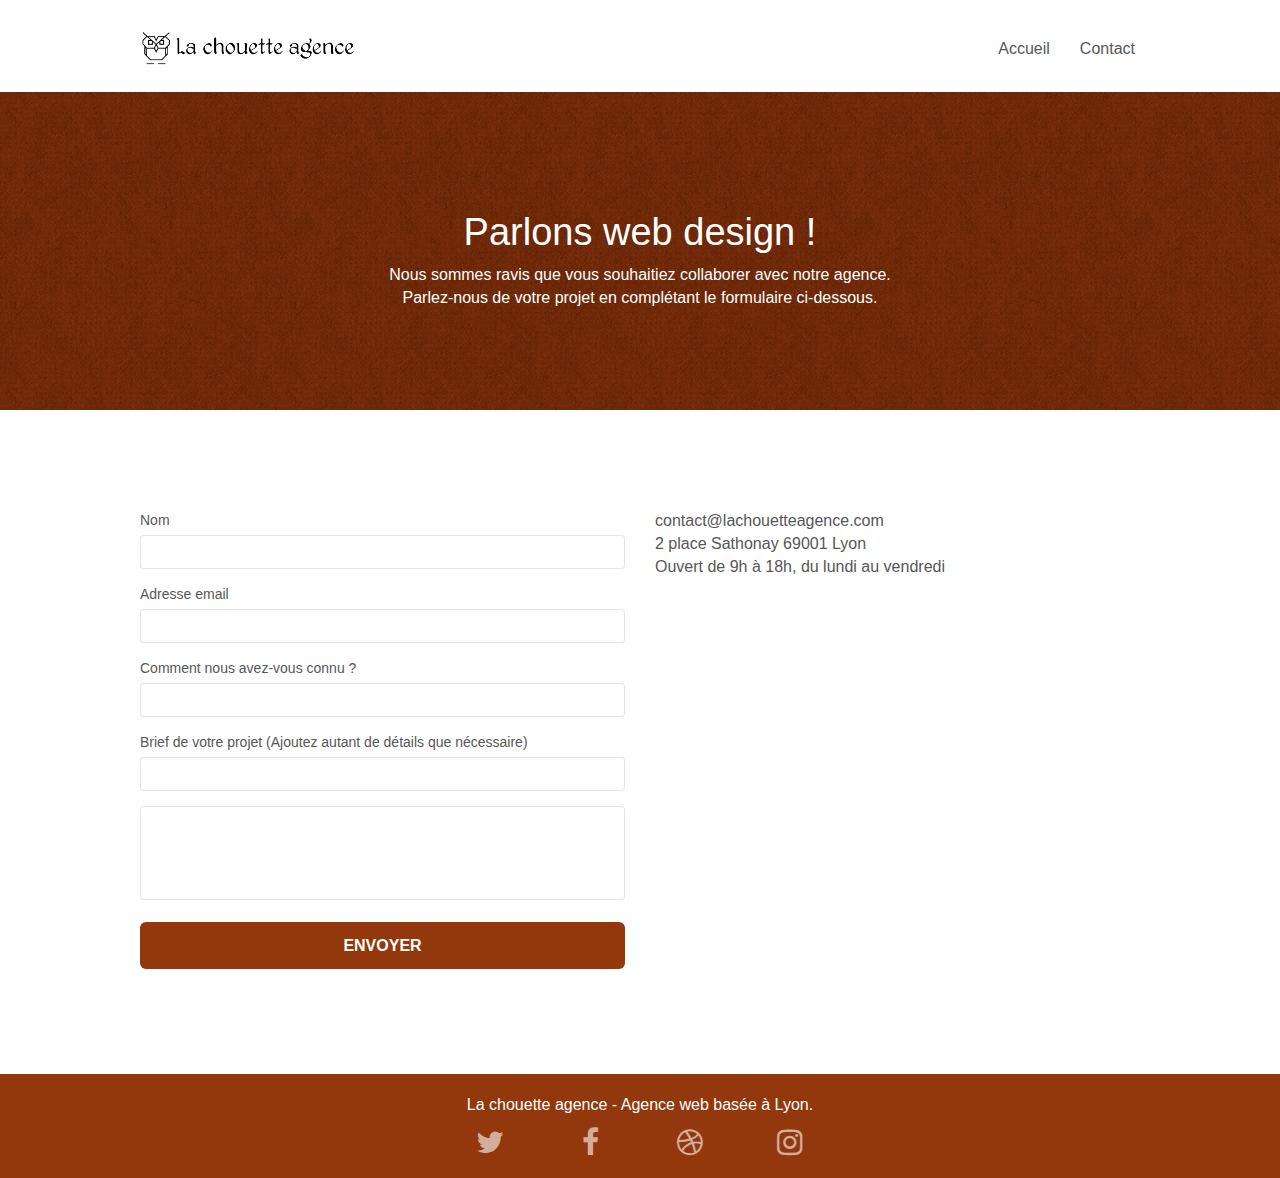
==== commit 245039e3: "accesibilité label page contact" ====
--- a/contact.html
+++ b/contact.html
@@ -85,29 +85,33 @@
 	<div class="container bloc-lg">
 		<div class="row">
 			<div class="col-sm-6">
-				<form id="form_1" novalidate success-msg="Your message has been sent." fail-msg="Sorry it seems that our mail server is not responding, Sorry for the inconvenience!">
+					<form method="post" action="/form_1.php" id="form_1" novalidate>
 					<div class="form-group">
-						<label>
+						<label for="name">
 							Nom
 						</label>
 						<input id="name" class="form-control" required />
 					</div>
 					<div class="form-group">
-						<label>
+						<label for="email">
 							Adresse email
 						</label>
 						<input id="email" class="form-control" type="email" required />
 					</div>
 					<div class="form-group">
-						<label>
+						<label for="question">
 							Comment nous avez-vous connu ?
 						</label>
-						<input class="form-control" type="email" required id="input_504" />
+						<input class="form-control" type="email" required id="question" />
 					</div>
 					<div class="form-group">
-						<label>
-							Brief de votre projet (Ajoutez autant de détails que nécessaire)<br>
-						</label><textarea id="message" class="form-control" rows="4" cols="50" required></textarea>
+						<label for="message">
+							Brief de votre projet (Ajoutez autant de détails que nécessaire)
+						</label>
+						<input class="form-control" type="text"required id="question"/>
+					</div>
+					<div class="form-group">
+						<textarea id="message" class="form-control" rows="4" cols="50" required></textarea>
 					</div> 
 					<button class="bloc-button btn btn-lg btn-block cta-hero btn-atomic-tangerine" type="submit">
 						Envoyer
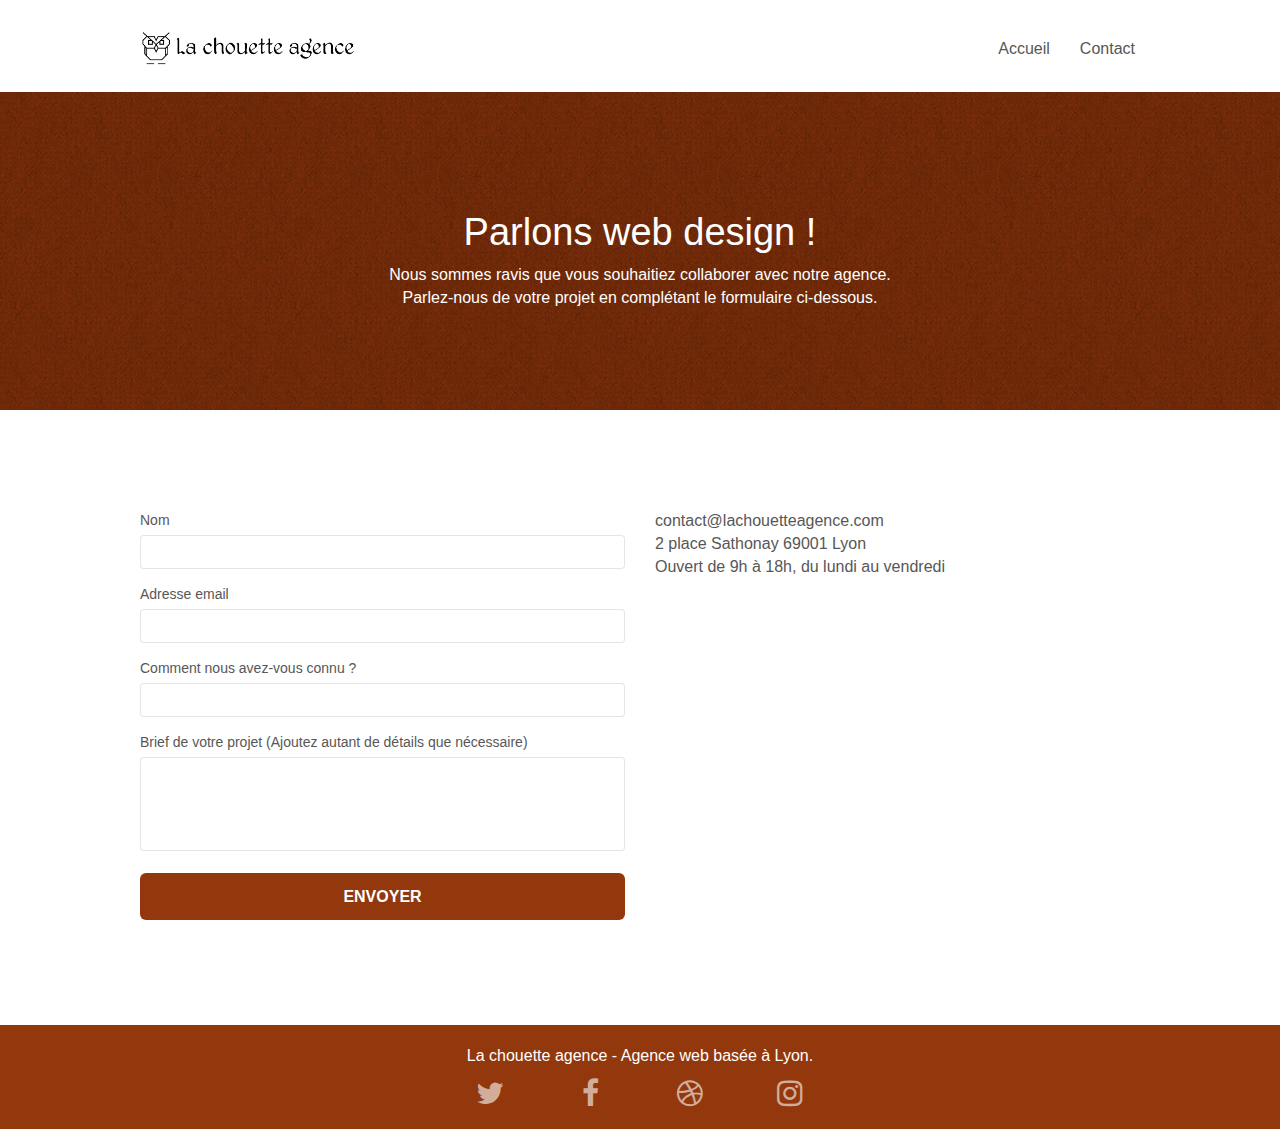
==== commit 573779eb: "supression div en trop page contact" ====
--- a/contact.html
+++ b/contact.html
@@ -106,12 +106,10 @@
 					</div>
 					<div class="form-group">
 						<label for="message">
-							Brief de votre projet (Ajoutez autant de détails que nécessaire)
-						</label>
-						<input class="form-control" type="text"required id="question"/>
-					</div>
-					<div class="form-group">
-						<textarea id="message" class="form-control" rows="4" cols="50" required></textarea>
+							Brief de votre projet (Ajoutez autant de détails que
+							nécessaire) </label
+						  ><textarea id="message" class="form-control" rows="4" cols="50"required
+						  ></textarea>
 					</div> 
 					<button class="bloc-button btn btn-lg btn-block cta-hero btn-atomic-tangerine" type="submit">
 						Envoyer
@@ -144,22 +142,22 @@
 				<div class="row row-no-gutters social">
 					<div class="col-xs-3">
 						<div class="text-center">
-							<a class="social" href="index.html"><span class="fa fa-twitter icon-md"></span></a>
+							<a class="social" aria-label="lien-twitter" href="https://twitter.com"><span class="fa fa-twitter icon-md"></span></a>
 						</div>
 					</div>
 					<div class="col-xs-3">
 						<div class="text-center">
-							<a class="social" href="index.html"><span class="fa fa-facebook icon-md"></span></a>
+							<a class="social" aria-label="lien-facebook" href="https://facebook.com"><span class="fa fa-facebook icon-md"></span></a>
 						</div>
 					</div>
 					<div class="col-xs-3">
 						<div class="text-center">
-							<a class="social" href="index.html"><span class="fa fa-dribbble icon-md"></span></a>
+							<a class="social" aria-label="lien-dribble" href="https://dribble.com"><span class="fa fa-dribbble icon-md"></span></a>
 						</div>
 					</div>
 					<div class="col-xs-3">
 						<div class="text-center">
-							<a class="social" href="index.html"><span class="fa fa-instagram icon-md"></span></a>
+							<a class="social" aria-label="lien-instagram" href="https://instagram.com"><span class="fa fa-instagram icon-md"></span></a>
 						</div>
 					</div>
 				</div>
--- a/style.css
+++ b/style.css
@@ -1,1045 +1 @@
-body {
-    margin: 0;
-    padding: 0;
-    background: #FFF;
-    overflow-x: hidden;
-    -webkit-font-smoothing: antialiased;
-    -moz-osx-font-smoothing: grayscale;
-}
-
-a,
-button {
-    transition: all .3s ease-in-out;
-    outline: none!important;
-}
-
-a:hover {
-    text-decoration: none;
-    cursor: pointer;
-}
-
-#page-loading-blocs-notifaction {
-    position: fixed;
-    top: 0;
-    bottom: 0;
-    width: 100%;
-    z-index: 100000;
-    background: #FFFFFF url("img/pageload-spinner.gif") no-repeat center center;
-}
-
-.bloc {
-    width: 100%;
-    clear: both;
-    background: 50% 50% no-repeat;
-    padding: 0 50px;
-    -webkit-background-size: cover;
-    -moz-background-size: cover;
-    -o-background-size: cover;
-    background-size: cover;
-    position: relative;
-}
-
-.bloc .container {
-    padding-left: 0;
-    padding-right: 0;
-}
-
-.bloc-lg {
-    padding: 100px 50px;
-}
-
-.bloc-md {
-    padding: 50px;
-}
-
-.bloc-sm {
-    padding: 20px 50px;
-}
-
-.bg-center,
-.bg-l-edge,
-.bg-r-edge,
-.bg-t-edge,
-.bg-b-edge,
-.bg-tl-edge,
-.bg-bl-edge,
-.bg-tr-edge,
-.bg-br-edge,
-.bg-repeat {
-    -webkit-background-size: auto!important;
-    -moz-background-size: auto!important;
-    -o-background-size: auto!important;
-    background-size: auto!important;
-}
-
-.bg-repeat {
-    background: repeat;
-}
-
-.bg-t-edge {
-    background: top no-repeat;
-}
-
-.bloc-bg-texture::before {
-    content: "";
-    background-size: 2px 2px;
-    position: absolute;
-    top: 0;
-    bottom: 0;
-    left: 0;
-    right: 0;
-}
-
-.texture-paper::before {
-    background: url("img/texture-paper.png");
-    background-size: 280px 280px;
-}
-
-.b-parallax {
-    background-attachment: fixed;
-}
-
-.d-bloc {
-    color: rgba(255, 255, 255, .7);
-}
-
-.d-bloc button:hover {
-    color: rgba(255, 255, 255, .9);
-}
-
-.d-bloc .icon-round,
-.d-bloc .icon-square,
-.d-bloc .icon-rounded,
-.d-bloc .icon-semi-rounded-a,
-.d-bloc .icon-semi-rounded-b {
-    border-color: rgba(255, 255, 255, .9);
-}
-
-.d-bloc .divider-h span {
-    border-color: rgba(255, 255, 255, .2);
-}
-
-.d-bloc .a-btn,
-.d-bloc .navbar a,
-.d-bloc .navbar-brand,
-.d-bloc a .icon-sm,
-.d-bloc a .icon-md,
-.d-bloc a .icon-lg,
-.d-bloc a .icon-xl,
-.d-bloc h1 a,
-.d-bloc h2 a,
-.d-bloc h3 a,
-.d-bloc h4 a,
-.d-bloc h5 a,
-.d-bloc h6 a,
-.d-bloc p a {
-    color: rgba(255, 255, 255, .6);
-}
-
-.d-bloc .a-btn:hover,
-.d-bloc .navbar a:hover,
-.d-bloc .navbar-brand:hover,
-.d-bloc a:hover .icon-sm,
-.d-bloc a:hover .icon-md,
-.d-bloc a:hover .icon-lg,
-.d-bloc a:hover .icon-xl,
-.d-bloc h1 a:hover,
-.d-bloc h2 a:hover,
-.d-bloc h3 a:hover,
-.d-bloc h4 a:hover,
-.d-bloc h5 a:hover,
-.d-bloc h6 a:hover,
-.d-bloc p a:hover {
-    color: rgba(255, 255, 255, 1);
-}
-
-.d-bloc .navbar-toggle .icon-bar {
-    background: rgba(255, 255, 255, 1);
-}
-
-.d-bloc .btn-wire,
-.d-bloc .btn-wire:hover {
-    color: rgba(255, 255, 255, 1);
-    border-color: rgba(255, 255, 255, 1);
-}
-
-.d-bloc .panel {
-    color: rgba(0, 0, 0, .5);
-}
-
-.d-bloc .panel button:hover {
-    color: rgba(0, 0, 0, .7);
-}
-
-.d-bloc .panel icon {
-    border-color: rgba(0, 0, 0, .7);
-}
-
-.d-bloc .panel .divider-h span {
-    border-color: rgba(0, 0, 0, .1);
-}
-
-.d-bloc .panel .a-btn {
-    color: rgba(0, 0, 0, .6);
-}
-
-.d-bloc .panel .a-btn:hover {
-    color: rgba(0, 0, 0, 1);
-}
-
-.d-bloc .panel .btn-wire,
-.d-bloc .panel .btn-wire:hover {
-    color: rgba(0, 0, 0, .7);
-    border-color: rgba(0, 0, 0, .3);
-}
-
-.d-bloc .panel,
-.l-bloc {
-    color: rgba(0, 0, 0, .5);
-}
-
-.d-bloc .panel button:hover,
-.l-bloc button:hover {
-    color: rgba(0, 0, 0, .7);
-}
-
-.l-bloc .icon-round,
-.l-bloc .icon-square,
-.l-bloc .icon-rounded,
-.l-bloc .icon-semi-rounded-a,
-.l-bloc .icon-semi-rounded-b {
-    border-color: rgba(0, 0, 0, .7);
-}
-
-.d-bloc .panel .divider-h span,
-.l-bloc .divider-h span {
-    border-color: rgba(0, 0, 0, .1);
-}
-
-.d-bloc .panel .a-btn,
-.l-bloc .a-btn,
-.l-bloc .navbar a,
-.l-bloc .navbar-brand,
-.l-bloc a .icon-sm,
-.l-bloc a .icon-md,
-.l-bloc a .icon-lg,
-.l-bloc a .icon-xl,
-.l-bloc h1 a,
-.l-bloc h2 a,
-.l-bloc h3 a,
-.l-bloc h4 a,
-.l-bloc h5 a,
-.l-bloc h6 a,
-.l-bloc p a {
-    color: rgba(0, 0, 0, .6);
-}
-
-.d-bloc .panel .a-btn:hover,
-.l-bloc .a-btn:hover,
-.l-bloc .navbar a:hover,
-.l-bloc .navbar-brand:hover,
-.l-bloc a:hover .icon-sm,
-.l-bloc a:hover .icon-md,
-.l-bloc a:hover .icon-lg,
-.l-bloc a:hover .icon-xl,
-.l-bloc h1 a:hover,
-.l-bloc h2 a:hover,
-.l-bloc h3 a:hover,
-.l-bloc h4 a:hover,
-.l-bloc h5 a:hover,
-.l-bloc h6 a:hover,
-.l-bloc p a:hover {
-    color: rgba(0, 0, 0, 1);
-}
-
-.l-bloc .navbar-toggle .icon-bar {
-    color: rgba(0, 0, 0, .6);
-}
-
-.d-bloc .panel .btn-wire,
-.d-bloc .panel .btn-wire:hover,
-.l-bloc .btn-wire,
-.l-bloc .btn-wire:hover {
-    color: rgba(0, 0, 0, .7);
-    border-color: rgba(0, 0, 0, .3);
-}
-
-.voffset {
-    margin-top: 30px;
-}
-
-.voffset-lg {
-    margin-top: 80px;
-}
-
-.row-no-gutters {
-    margin-right: 0;
-    margin-left: 0;
-}
-
-.row.row-no-gutters > [class^="col-"],
-.row.row-no-gutters > [class*=" col-"] {
-    padding-right: 0;
-    padding-left: 0;
-}
-
-#bloc-1-hero h1 {
-    font-size: 32px;
-}
-
-.navbar {
-    margin-bottom: 0;
-    z-index: 1;
-}
-
-.navbar-brand {
-    height: auto;
-    padding: 3px 15px;
-    font-size: 25px;
-    font-weight: normal;
-    font-weight: 600;
-    line-height: 44px;
-}
-
-.navbar-brand img {
-    max-height: 200px;
-    margin: 0 5px 0 0;
-    display: inline;
-}
-
-.navbar-brand img[src$=svg] {
-    min-width: 100px;
-}
-
-.nav-center .navbar-brand img {
-    margin: 0;
-}
-
-.navbar .nav {
-    padding-top: 2px;
-    margin-right: -16px;
-    float: right;
-    z-index: 1;
-}
-
-.nav > li {
-    float: left;
-    margin-top: 4px;
-    font-size: 16px;
-}
-
-.navbar-nav .open .dropdown-menu > li > a {
-    text-align: inherit;
-}
-
-.nav > li a:hover,
-.nav > li a:focus {
-    background: transparent;
-}
-
-.navbar-toggle {
-    margin: 10px 10px 0 0;
-    border: 0px;
-}
-.navbar-toggle:hover {
-    background: transparent!important;
-}
-
-.navbar-toggle .icon-bar {
-    background-color: rgba(0, 0, 0, .5);
-    width: 26px;
-}
-
-.nav-invert .navbar .nav {
-    float: left;
-}
-
-.nav-invert .navbar-header,
-.nav-invert .navbar-brand {
-    float: right;
-    position: relative;
-    z-index: 2;
-}
-textarea {
-    resize:none;
-}
-
-@media (min-width: 768px) {
-    .site-navigation {
-        position: absolute;
-        top: 50%;
-        right: 20px;
-        transform: translate(0, -50%);
-        -webkit-transform: translateY(-50%);
-    }
-    .nav > li .dropdown-menu a,
-    .nav > li .dropdown-menu a:hover {
-        color: #484848;
-    }
-    .nav-invert .site-navigation {
-        left: 0;
-        right: 0;
-    }
-    .nav-center {
-        text-align: center;
-    }
-    .nav-center .navbar-header {
-        width: 100%;
-    }
-    .nav-center .navbar-header,
-    .nav-center .navbar-brand,
-    .nav-center .nav > li {
-        float: none;
-        display: inline-block;
-    }
-    .nav-center .site-navigation {
-        position: relative;
-        width: 100%;
-        right: 0;
-        margin-right: 0px;
-        margin-top: 20px;
-    }
-    .nav-center.mini-nav .navbar-toggle {
-        float: none;
-        margin: 10px auto 0;
-    }
-}
-
-.nav > li > .dropdown a {
-    background: none!important;
-    display: block;
-    padding: 14px 15px;
-}
-
-nav .caret {
-    margin: 0 5px;
-}
-
-.dropdown-menu .dropdown-menu {
-    top: -8px;
-    left: 100%;
-}
-
-.dropdown-menu .dropmenu-flow-right {
-    top: 100%;
-    left: 0;
-    margin-left: -1px;
-    border-top-left-radius: 0;
-    border-top-right-radius: 0;
-}
-
-.dropdown-menu .dropdown span {
-    border: 4px solid black;
-    border-top-color: transparent;
-    border-right-color: transparent;
-    border-bottom-color: transparent;
-    margin: 6px -5px 0 0!important;
-    float: right;
-}
-
-.mg-md {
-    margin-top: 10px;
-    margin-bottom: 20px;
-}
-
-.mg-lg {
-    margin-top: 10px;
-    margin-bottom: 40px;
-}
-
-.btn {
-    margin: 0 5px 5px 0;
-}
-
-.btn.pull-right {
-    margin: 0 0 5px 5px;
-}
-
-.btn-d,
-.btn-d:hover,
-.btn-d:focus {
-    color: #FFF;
-    background: rgba(0, 0, 0, .3);
-}
-
-button {
-    outline: none!important;
-}
-
-.btn-rd {
-    border-radius: 40px;
-}
-
-.btn-clean {
-    border: 1px solid rgba(0, 0, 0, .08);
-    border-bottom-color: rgba(0, 0, 0, .1);
-    text-shadow: 0 1px 0 rgba(0, 0, 1, .1);
-    box-shadow: 0 1px 3px rgba(0, 0, 1, .25), inset 0 1px 0 0 rgba(255, 255, 255, .15);
-}
-
-.icon-md {
-    font-size: 30px!important;
-}
-
-.icon-lg {
-    font-size: 60px!important;
-}
-
-.sm-shadow {
-    text-shadow: 0 1px 2px rgba(0, 0, 0, .3);
-}
-
-.panel-sq,
-.panel-sq .panel-heading,
-.panel-sq .panel-footer {
-    border-radius: 0;
-}
-
-.panel-rd {
-    border-radius: 30px;
-}
-
-.panel-rd .panel-heading {
-    border-radius: 29px 29px 0 0;
-}
-
-.panel-rd .panel-footer {
-    border-radius: 0 0 29px 29px;
-}
-
-.form-control {
-    border-color: rgba(0, 0, 0, .1);
-    box-shadow: none;
-}
-
-.scrollToTop {
-    width: 40px;
-    height: 40px;
-    position: fixed;
-    bottom: 20px;
-    right: 20px;
-    opacity: 0;
-    z-index: 500;
-    transition: all .3s ease-in-out;
-}
-
-.scrollToTop span {
-    margin-top: 6px;
-}
-
-.showScrollTop {
-    font-size: 14px;
-    opacity: 1;
-}
-
-a[data-lightbox] {
-    position: relative;
-    display: block;
-    text-align: center;
-}
-
-a[data-lightbox]:hover::before {
-    content: "+";
-    font-family: "HelveticaNeue-Light", "Helvetica Neue Light", "Helvetica Neue", Helvetica, Arial;
-    font-size: 32px;
-    width: 50px;
-    height: 50px;
-    margin-left: -25px;
-    border-radius: 50%;
-    background: rgba(0, 0, 0, .6);
-    color: #FFF;
-    font-weight: 100;
-    z-index: 1;
-    position: absolute;
-    top: 50%;
-    transform: translateY(-50%);
-    -webkit-transform: translateY(-50%);
-}
-
-a[data-lightbox]:hover img {
-    opacity: 0.6;
-    -webkit-animation-fill-mode: none;
-    animation-fill-mode: none;
-}
-
-#lightbox-modal {
-    display: flex;
-    align-items: center;
-}
-
-#lightbox-modal .modal-dialog {
-    width: 90%;
-    max-width: 900px;
-    margin: 0 auto 0;
-}
-
-#lightbox-modal .modal-dialog img {
-    max-height: 90vh;
-    margin: 0 auto;
-}
-
-.lightbox-caption {
-    padding: 20px;
-    color: #FFF;
-    background: rgba(0, 0, 0, .5);
-    position: absolute;
-    left: 15px;
-    right: 15px;
-    bottom: 5px;
-}
-
-.close-lightbox {
-    color: #FFF;
-    font-size: 30px;
-    position: absolute;
-    top: 20px;
-    right: 20px;
-    z-index: 20;
-    background: rgba(0, 0, 0, .5);
-    border: none;
-    line-height: 30px;
-    padding: 0 9px 5px;
-    opacity: 0.3;
-}
-
-.close-lightbox:hover,
-.next-lightbox:hover,
-.prev-lightbox:hover {
-    opacity: 1.0;
-    color: #FFF;
-}
-
-.next-lightbox,
-.prev-lightbox {
-    font-size: 20px;
-    color: rgba(255, 255, 255, .9);
-    background: rgba(0, 0, 0, .5);
-    transition: all .2s ease-in-out;
-    position: absolute;
-    top: 45%;
-    z-index: 1;
-    opacity: 0.4;
-}
-
-.next-lightbox {
-    padding: 6px 8px 1px 13px;
-    right: 25px;
-}
-
-.prev-lightbox {
-    padding: 6px 13px 1px 10px;
-    left: 25px;
-}
-
-.snapshot-lb .modal-body {
-    padding-bottom: 45px;
-}
-
-.snapshot-lb .lightbox-caption {
-    padding: 0;
-    color: rgba(0, 0, 0, .5);
-    background: none;
-}
-
-h1,
-h2,
-h3,
-h4,
-h5,
-h6,
-p,
-label,
-.btn,
-a {
-    font-family: "helvetica";
-    font-weight: 400;
-    color: #575757!important;
-}
-
-.container {
-    max-width: 1000px;
-}
-
-.hero-bloc-text {
-    font-size: 38px;
-}
-
-.hero-bloc-text-sub {
-    font-size: 36px;
-}
-
-
-.statement-bloc-text {
-    line-height: 26px;
-    font-style: italic;
-    font-size: 20px;
-    text-align: center;
-    font-weight: lighter;
-    max-width: 520px;
-    margin: auto auto auto auto;
-}
-
-p {
-    font-size: 16px;
-}
-
-.tight-width-whitespace {
-    max-width: 600px;
-    margin: auto auto auto auto;
-}
-
-.h1 {
-    font-size: 20px;
-    font-family: "Open Sans";
-}
-
-.cta-hero {
-    margin-top: 22px;
-    color: #FFFFFF!important;
-    text-transform: uppercase;
-    padding: 12px 28px 12px 28px;
-    font-size: 16px;
-    font-weight: 700;
-}
-
-.social {
-    max-width: 400px;
-    margin: auto auto auto auto;
-}
-
-h2 {
-    font-size: 22px;
-    line-height: 1.4em;
-}
-
-h3 {
-    font-size: 15px;
-    text-transform: uppercase;
-    font-weight: 700;
-    color: #333333!important;
-}
-
-.med-width-whitespace {
-    max-width: 800px;
-    margin: auto auto auto auto;
-    box-shadow: 0px 0px 0px #000000;
-}
-
-h1 {
-    color: #333333!important;
-}
-
-h4 {
-    color: #333333!important;
-}
-
-.icons {
-    margin-bottom: 14px;
-    margin-top: 24px;
-}
-
-.white {
-    color: #FFFFFF!important;
-}
-
-.portfolio-thumb {
-    margin:auto;
-}
-
-.portfolio-row {
-    margin-bottom: 44px;
-    margin-top: 50px;
-}
-
-.avatar {
-    box-shadow: 0px 4px 9px rgba(0, 0, 0, 0.3);
-}
-
-.black-background {
-    background-color: #a59363b3;
-    padding: 40px 40px 40px 40px;
-}
-
-.bold-link {
-    font-weight: 900;
-    text-decoration: underline!important;
-}
-
-.bgc-white {
-    background-color: #FFFFFF;
-}
-
-.bgc-dark-slate-blue {
-    background-color: #364577;
-}
-
-.bgc-atomic-tangerine {
-    background-color: #93370c;
-}
-
-.tc-white {
-    color: #FFFFFF!important;
-}
-
-.btn-atomic-tangerine {
-    background: #93370c;
-    color: #FFFFFF!important;
-}
-
-.btn-atomic-tangerine:hover {
-    background: #c27956!important;
-    color: #FFFFFF!important;
-}
-
-.ltc-white {
-    color: #FFFFFF!important;
-}
-
-.ltc-white:hover {
-    color: #cccccc!important;
-}
-
-.ltc-atomic-tangerine {
-    color: #FFFFFF!important;
-}
-
-.ltc-atomic-tangerine:hover {
-    color: #c27956!important;
-}
-
-.icon-dark-slate-blue {
-    color: #364577!important;
-    border-color: #364577!important;
-}
-
-.bg-dots-bg {
-    background-image: url("img/dots-bg.png");
-}
-
-.bg-lines-h2-bg {
-    background-image: url("img/lines-h2-bg.png");
-}
-
-.bg-banniere {
-    background-image: url("img/la-chouette-agence-banniere.png");
-}
-
-.bg-presentation {
-    background-image: url("img/image-de-presentation.jpg");
-}
-
-@media (max-width: 1024px) {
-    .bloc {
-        padding-left: 20px;
-        padding-right: 20px;
-    }
-    .bloc.full-width-bloc,
-    .bloc-tile-2.full-width-bloc .container,
-    .bloc-tile-3.full-width-bloc .container,
-    .bloc-tile-4.full-width-bloc .container {
-        padding-left: 0;
-        padding-right: 0;
-    }
-}
-
-@media (max-width: 992px) and (min-width: 768px) {
-    .navbar .nav {
-        max-width: 80%
-    }
-    .nav-center.navbar .nav {
-        max-width: 100%
-    }
-}
-
-@media only screen and (min-device-width: 768px) and (max-device-width: 1024px) and (orientation: landscape) {
-    .b-parallax {
-        background-attachment: scroll;
-    }
-}
-
-@media only screen and (min-device-width: 1024px) and (max-device-width: 1366px) and (-webkit-min-device-pixel-ratio: 1.5) {
-    .b-parallax {
-        background-attachment: scroll;
-    }
-}
-
-@media (max-width: 991px) {
-    .container {
-        width: 100%;
-    }
-    .b-parallax {
-        background-attachment: scroll;
-    }
-    .page-container,
-    #hero-bloc {
-        overflow-x: hidden;
-        position: relative;
-    }
-    .bloc {
-        padding-left: constant(safe-area-inset-left);
-        padding-right: constant(safe-area-inset-right);
-    }
-    .bloc-group,
-    .bloc-group .bloc {
-        display: block;
-        width: 100%;
-    }
-    .bloc-fill-screen .fill-bloc-top-edge,
-    .bloc-fill-screen .fill-bloc-bottom-edge {
-        padding: 0 20px;
-        padding-left: constant(safe-area-inset-left);
-        padding-right: constant(safe-area-inset-right);
-    }
-}
-
-@media (max-width: 767px) {
-    .page-container {
-        overflow-x: hidden;
-        position: relative;
-    }
-    h1,
-    h2,
-    h3,
-    h4,
-    h5,
-    h6,
-    p,
-    #disqus_thread {
-        padding-left: 10px!important;
-        padding-right: 10px!important;
-    }
-    .b-parallax {
-        background-attachment: scroll;
-    }
-    .navbar .na